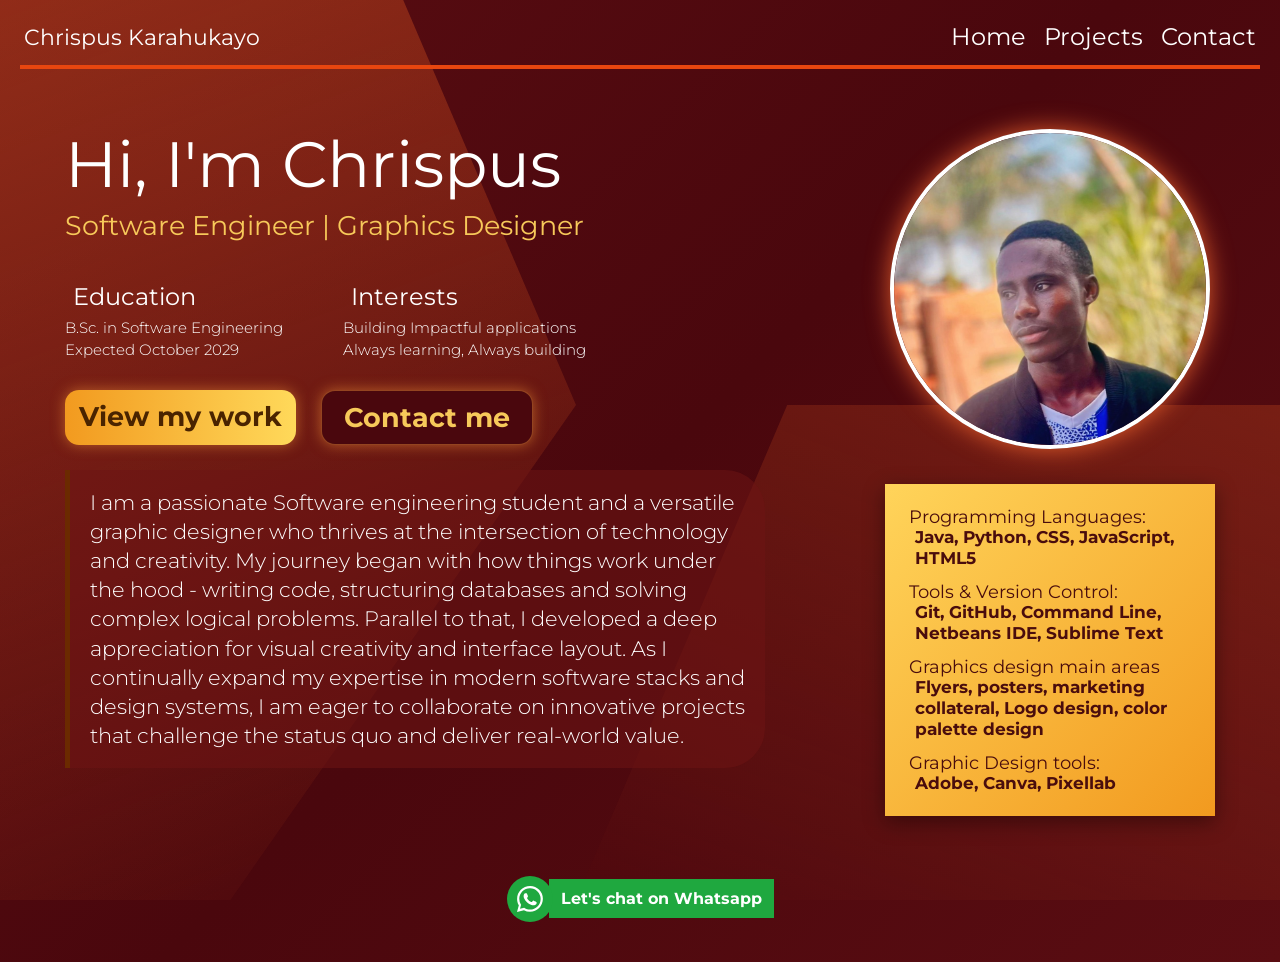
==== index.html @ cbf7b8e7 "Initial portfolio website" ====
<!DOCTYPE html>
<html lang="en">
<head>
  <meta charset="UTF-8">
  <meta name="viewport" content="width=device-width, initial-scale=1.0">
  <title>Chrispus Karahukayo | Portfolio</title>
  <link rel="preconnect" href="https://fonts.googleapis.com">
  <link href="https://fonts.googleapis.com/css2?family=Montserrat:wght@300;400;500;700&display=swap" rel="stylesheet">
  <link rel="stylesheet" href="style.css">
</head>
<body>

  <header class="navbar">
    <div class="logo">Chrispus Karahukayo</div>
    <nav>
      <a href="index.html">Home</a>
      <a href="projects.html">Projects</a>
      <a href="#contact">Contact</a>
    </nav>
  </header>

  <main class="hero">
    <section class="hero-left">
      <h1>Hi, I'm Chrispus</h1>
      <h2>Software Engineer | Graphics Designer</h2>

      <div class="info-row">
        <div class="info">
          <h3><span class="icon"></span> Education</h3>
          <p>B.Sc. in Software Engineering<br>Expected October 2029</p>
        </div>
        <div class="info">
          <h3><span class="icon"></span> Interests</h3>
          <p>Building Impactful applications<br>Always learning, Always building</p>
        </div>
      </div>

      <div class="buttons">
        <a href="projects.html" class="btn btn-gold">View my work</a>
        <a href="#contact" class="btn btn-dark">Contact me</a>
      </div>

      <div class="about">
        <p>
          I am a passionate Software engineering student and a versatile graphic
          designer who thrives at the intersection of technology and creativity.
          My journey began with how things work under the hood - writing code,
          structuring databases and solving complex logical problems. Parallel to
          that, I developed a deep appreciation for visual creativity and
          interface layout. As I continually expand my expertise in modern
          software stacks and design systems, I am eager to collaborate on
          innovative projects that challenge the status quo and deliver
          real-world value.
        </p>
      </div>
    </section>

    <aside class="hero-right">
      <img src="profilePic.jpg" alt="Chrispus Karahukayo" class="profile-pic">

      <div class="skills-card">
        <h4>Programming Languages:</h4>
        <p>Java, Python, CSS, JavaScript, HTML5</p>

        <h4>Tools &amp; Version Control:</h4>
        <p>Git, GitHub, Command Line, Netbeans IDE, Sublime Text</p>

        <h4>Graphics design main areas</h4>
        <p>Flyers, posters, marketing collateral, Logo design, color palette design</p>

        <h4>Graphic Design tools:</h4>
        <p>Adobe, Canva, Pixellab</p>
      </div>
    </aside>
  </main>

  <footer id="contact" class="footer">
    <!-- Replace 2567XXXXXXXX with your number: country code + number, no +, no spaces, no leading 0 -->
    <a class="whatsapp"
       href="https://wa.me/256708067861?text=Hello%20Chrispus%2C%20I%20saw%20your%20portfolio."
       target="_blank" rel="noopener">
      <span class="wa-icon">
        <svg viewBox="0 0 24 24" width="26" height="26" fill="#fff" aria-hidden="true">
          <path d="M20.5 3.5A11.8 11.8 0 0 0 12 0C5.4 0 .1 5.3.1 11.9c0 2.1.5 4.1 1.6 5.9L0 24l6.4-1.7a11.9 11.9 0 0 0 5.6 1.4c6.6 0 11.9-5.3 11.9-11.9 0-3.2-1.2-6.200-3.4-8.300zM12 21.700c-1.800 0-3.500-.5-5-1.400l-.4-.2-3.800 1 1-3.700-.2-.4a9.800 9.800 0 0 1-1.500-5.200C2.100 6.500 6.600 2.100 12 2.100c2.600 0 5.100 1 6.900 2.900a9.700 9.700 0 0 1 2.900 6.900c0 5.400-4.400 9.800-9.800 9.800zm5.400-7.300c-.3-.1-1.700-.8-2-.9-.3-.1-.5-.1-.7.100-.2.300-.8.900-.9 1.100-.2.200-.3.200-.6.100-.3-.1-1.200-.4-2.300-1.400-.8-.8-1.400-1.700-1.600-2-.2-.3 0-.4.100-.6l.4-.5c.1-.2.200-.3.300-.5.100-.2 0-.4 0-.5l-.9-2.200c-.2-.6-.5-.5-.7-.5h-.6c-.2 0-.5.100-.8.400-.3.300-1 1-1 2.500s1.100 2.900 1.200 3.100c.1.200 2.100 3.200 5.100 4.500.7.3 1.300.5 1.700.6.700.2 1.400.2 1.900.1.600-.1 1.700-.7 2-1.400.2-.7.2-1.300.2-1.400-.1-.1-.3-.2-.6-.3z"/>
        </svg>
      </span>
      <span class="wa-text">Let's chat on Whatsapp</span>
    </a>
  </footer>

</body>
</html>
---- style.css ----
* {
  margin: 0;
  padding: 0;
  box-sizing: border-box;
}

body {
  font-family: 'Montserrat', sans-serif;
  color: #fff;
  min-height: 100vh;
  background: linear-gradient(135deg, #5a0d12 0%, #4a070d 50%, #5a0d12 100%);
  position: relative;
  overflow-x: hidden;
}

/* Background hexagon shapes */
body::before,
body::after {
  content: "";
  position: fixed;
  z-index: -1;
  pointer-events: none;
}
body::before {
  top: 0; left: 0;
  width: 45%; height: 100%;
  background: linear-gradient(160deg, rgba(190, 70, 30, 0.55), rgba(90, 13, 18, 0));
  clip-path: polygon(0 0, 70% 0, 100% 45%, 40% 100%, 0 100%);
}
body::after {
  bottom: 0; right: 0;
  width: 55%; height: 55%;
  background: linear-gradient(200deg, rgba(190, 70, 30, 0.35), rgba(90, 13, 18, 0));
  clip-path: polygon(30% 0, 100% 0, 100% 100%, 0 100%);
}

/* ---------- Navbar ---------- */
.navbar {
  display: flex;
  justify-content: space-between;
  align-items: center;
  margin: 0 20px;
  padding: 22px 4px 14px;
  border-bottom: 4px solid #e8460f;
}
.logo {
  font-size: 1.4rem;
  font-weight: 400;
}
.navbar nav a {
  color: #fff;
  text-decoration: none;
  font-size: 1.5rem;
  margin-left: 14px;
  transition: color 0.2s;
}
.navbar nav a:hover {
  color: #ffd45a;
}

/* ---------- Hero ---------- */
.hero {
  display: flex;
  justify-content: space-between;
  gap: 40px;
  padding: 60px 50px 30px;
  max-width: 1250px;
  margin: 0 auto;
}
.hero-left {
  flex: 1;
  max-width: 700px;
}
.hero-left h1 {
  font-size: 4rem;
  font-weight: 400;
  line-height: 1.1;
}
.hero-left h2 {
  font-size: 1.7rem;
  font-weight: 400;
  color: #f7c95a;
  margin: 10px 0 40px;
}

.info-row {
  display: flex;
  gap: 60px;
  margin-bottom: 30px;
}
.info h3 {
  font-size: 1.5rem;
  font-weight: 400;
  display: flex;
  align-items: center;
  gap: 8px;
}
.info .icon { font-size: 1.6rem; }
.info p {
  font-size: 0.95rem;
  font-weight: 300;
  line-height: 1.4;
  margin-top: 6px;
}

/* Buttons */
.buttons {
  display: flex;
  gap: 25px;
  margin-bottom: 25px;
}
.btn {
  text-decoration: none;
  font-weight: 700;
  font-size: 1.7rem;
  padding: 10px 14px;
  border-radius: 14px;
  box-shadow: 0 0 14px rgba(255, 160, 60, 0.5);
  transition: transform 0.2s, box-shadow 0.2s;
}
.btn:hover {
  transform: translateY(-3px);
  box-shadow: 0 0 22px rgba(255, 180, 70, 0.9);
}
.btn-gold {
  background: linear-gradient(90deg, #f29a1f, #ffd95a);
  color: #4a2400;
}
.btn-dark {
  background: #4a070d;
  color: #f7c95a;
  padding: 10px 22px;
  border: 1px solid rgba(255, 160, 60, 0.4);
}

/* About box */
.about {
  background: rgba(110, 20, 20, 0.55);
  border-left: 5px solid #6b2a00;
  border-radius: 0 40px 40px 0;
  padding: 18px 20px 18px 20px;
}
.about p {
  font-size: 1.3rem;
  font-weight: 300;
  line-height: 1.4;
}

/* ---------- Right column ---------- */
.hero-right {
  width: 330px;
  display: flex;
  flex-direction: column;
  align-items: center;
  gap: 35px;
}
.profile-pic {
  width: 320px;
  height: 320px;
  object-fit: cover;
  border-radius: 50%;
  border: 4px solid #fff;
  box-shadow: 0 0 25px rgba(255, 110, 50, 0.8);
}

.skills-card {
  width: 100%;
  background: linear-gradient(135deg, #ffd45a, #f29a1f);
  color: #4a0d0d;
  padding: 22px 24px;
  box-shadow: 0 6px 20px rgba(0, 0, 0, 0.4);
}
.skills-card h4 {
  font-size: 1.1rem;
  font-weight: 400;
  margin-top: 12px;
}
.skills-card h4:first-child { margin-top: 0; }
.skills-card p {
  font-size: 1.05rem;
  font-weight: 700;
  line-height: 1.25;
  padding-left: 6px;
}

/* ---------- WhatsApp button ---------- */
.footer {
  display: flex;
  justify-content: center;
  padding: 30px 0 40px;
}
.whatsapp {
  display: flex;
  align-items: center;
  text-decoration: none;
  transition: transform 0.2s;
}
.whatsapp:hover { transform: scale(1.06); }
.wa-icon {
  width: 46px;
  height: 46px;
  background: #1fa83f;
  border-radius: 50%;
  display: flex;
  align-items: center;
  justify-content: center;
  z-index: 1;
}
.wa-text {
  background: #1fa83f;
  color: #fff;
  font-weight: 700;
  font-size: 1rem;
  padding: 10px 12px;
  margin-left: -4px;
}

/* ---------- Responsive ---------- */
@media (max-width: 950px) {
  .hero {
    flex-direction: column-reverse;
    align-items: center;
    padding: 40px 24px 20px;
  }
  .hero-right { width: 100%; max-width: 360px; }
  .hero-left h1 { font-size: 2.8rem; }
  .hero-left h2 { font-size: 1.3rem; }
  .about p { font-size: 1.05rem; }
}
@media (max-width: 600px) {
  .navbar { flex-direction: column; gap: 10px; }
  .navbar nav a { font-size: 1.2rem; margin: 0 8px; }
  .info-row { flex-direction: column; gap: 20px; }
  .buttons { flex-wrap: wrap; }
  .btn { font-size: 1.3rem; }
}

/* ---------- My work page ---------- */
.work {
  max-width: 1250px;
  margin: 0 auto;
  padding: 45px 50px 20px;
  text-align: center;
}
.work-title {
  display: inline-block;
  font-size: 2.6rem;
  font-weight: 700;
  color: #5a2a00;
  background: linear-gradient(90deg, #f29a1f, #ffd95a);
  padding: 8px 45px;
  border-radius: 20px;
  margin-bottom: 70px;
}

.project-grid {
  display: grid;
  grid-template-columns: repeat(auto-fill, minmax(290px, 1fr));
  gap: 40px;
  text-align: left;
}

.card {
  display: flex;
  flex-direction: column;
  border-radius: 0 0 18px 18px;
  overflow: hidden;
  box-shadow: 0 8px 22px rgba(0, 0, 0, 0.4);
  transition: transform 0.25s;
}
.card:hover { transform: translateY(-6px); }

.card img,
.photo-placeholder {
  width: 100%;
  height: 170px;
  object-fit: cover;
  background: #777;
  display: flex;
  align-items: center;
  justify-content: center;
  color: #ddd;
  font-size: 2rem;
  font-weight: 700;
}

.card h3 {
  background: #fff;
  color: #6b6560;
  font-size: 1.6rem;
  font-weight: 700;
  text-align: center;
  padding: 4px 10px;
}

.card-body {
  flex: 1;
  display: flex;
  flex-direction: column;
  justify-content: space-between;
  background: linear-gradient(135deg, #f29a1f, #b97a22);
  color: #5a2a00;
  padding: 16px 22px 12px;
}
.card-body p {
  font-size: 1rem;
  line-height: 1.35;
  margin-bottom: 14px;
}
.card-body a {
  align-self: center;
  color: #4a1a00;
  font-size: 1.6rem;
  font-weight: 700;
  text-decoration: none;
}
.card-body a:hover { text-decoration: underline; }

.btn-more {
  margin-top: 50px;
  font-family: inherit;
  font-size: 1.2rem;
  font-weight: 700;
  color: #4a1a00;
  background: linear-gradient(90deg, #f29a1f, #ffd95a);
  border: none;
  padding: 12px 22px;
  cursor: pointer;
  transition: transform 0.2s;
}
.btn-more:hover { transform: scale(1.05); }

@media (max-width: 600px) {
  .work { padding: 30px 20px; }
  .work-title { font-size: 2rem; margin-bottom: 40px; }
}

.work-intro {
  max-width: 750px;
  margin: -35px auto 55px;
  font-size: 1.2rem;
  font-weight: 300;
  line-height: 1.5;
  color: #fff;
  background: rgba(110, 20, 20, 0.55);
  border-left: 5px solid #f7c95a;
  border-radius: 0 30px 30px 0;
  padding: 16px 24px;
  text-align: left;
}
.work-intro strong {
  color: #f7c95a;
  font-weight: 700;
}

@media (max-width: 600px) {
  .work-intro { font-size: 1rem; margin: -15px auto 35px; }
}
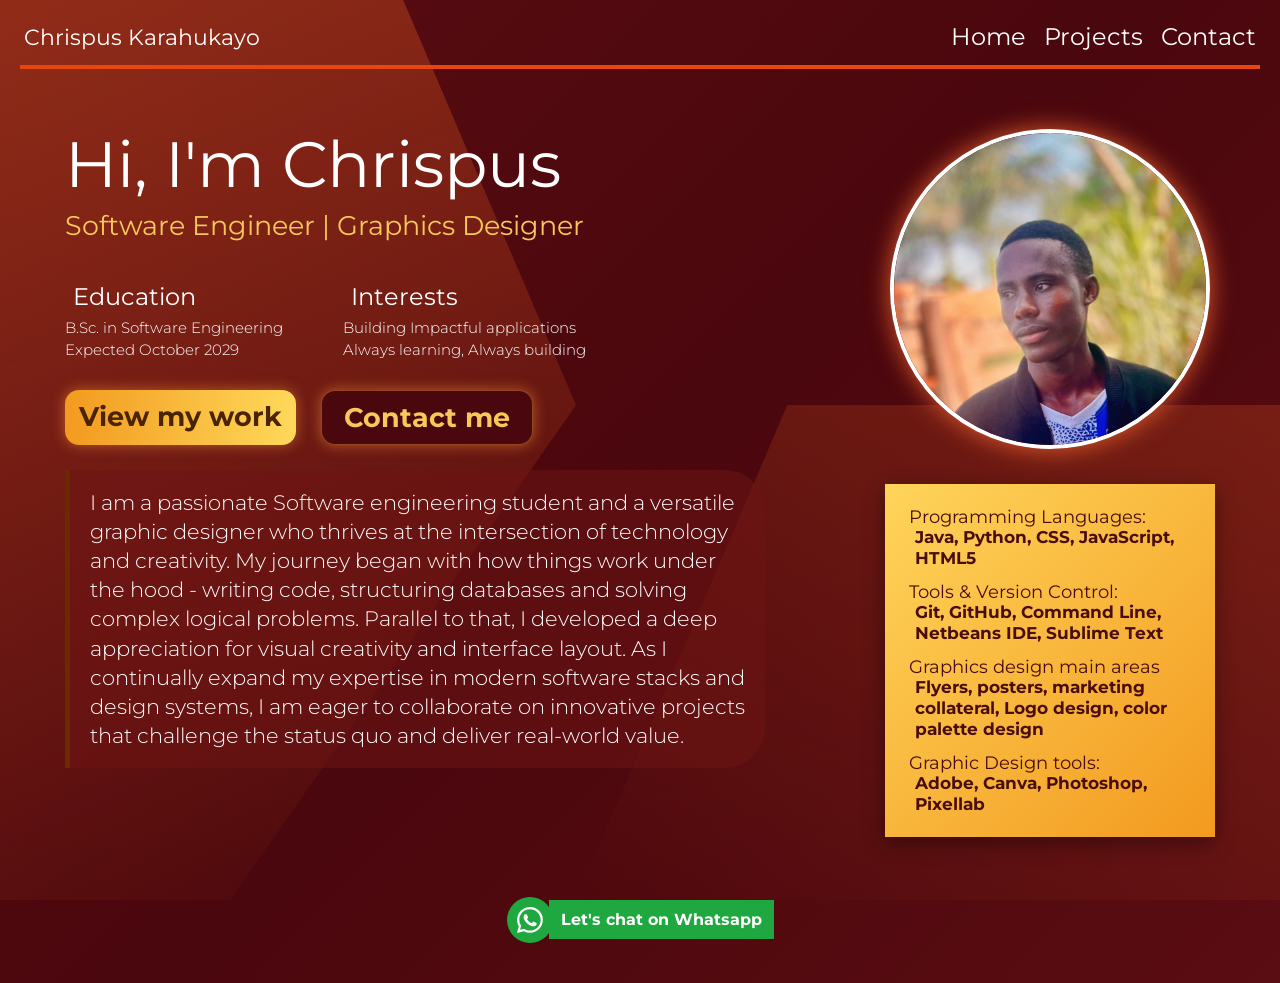
==== commit f3a7c8d0: "Updated on my tools" ====
--- a/index.html
+++ b/index.html
@@ -1,12 +1,19 @@
 <!DOCTYPE html>
 <html lang="en">
 <head>
+
   <meta charset="UTF-8">
   <meta name="viewport" content="width=device-width, initial-scale=1.0">
   <title>Chrispus Karahukayo | Portfolio</title>
+
+  <link rel="icon" type="image/png" href="C:\Users\AHSAN\Documents\portfolio\images/faviconn.png">
+
   <link rel="preconnect" href="https://fonts.googleapis.com">
   <link href="https://fonts.googleapis.com/css2?family=Montserrat:wght@300;400;500;700&display=swap" rel="stylesheet">
   <link rel="stylesheet" href="style.css">
+
+  <link rel="icon" type="images/png" href="logo.png">
+
 </head>
 <body>
 
@@ -69,7 +76,7 @@
         <p>Flyers, posters, marketing collateral, Logo design, color palette design</p>
 
         <h4>Graphic Design tools:</h4>
-        <p>Adobe, Canva, Pixellab</p>
+        <p>Adobe, Canva, Photoshop, Pixellab</p>
       </div>
     </aside>
   </main>
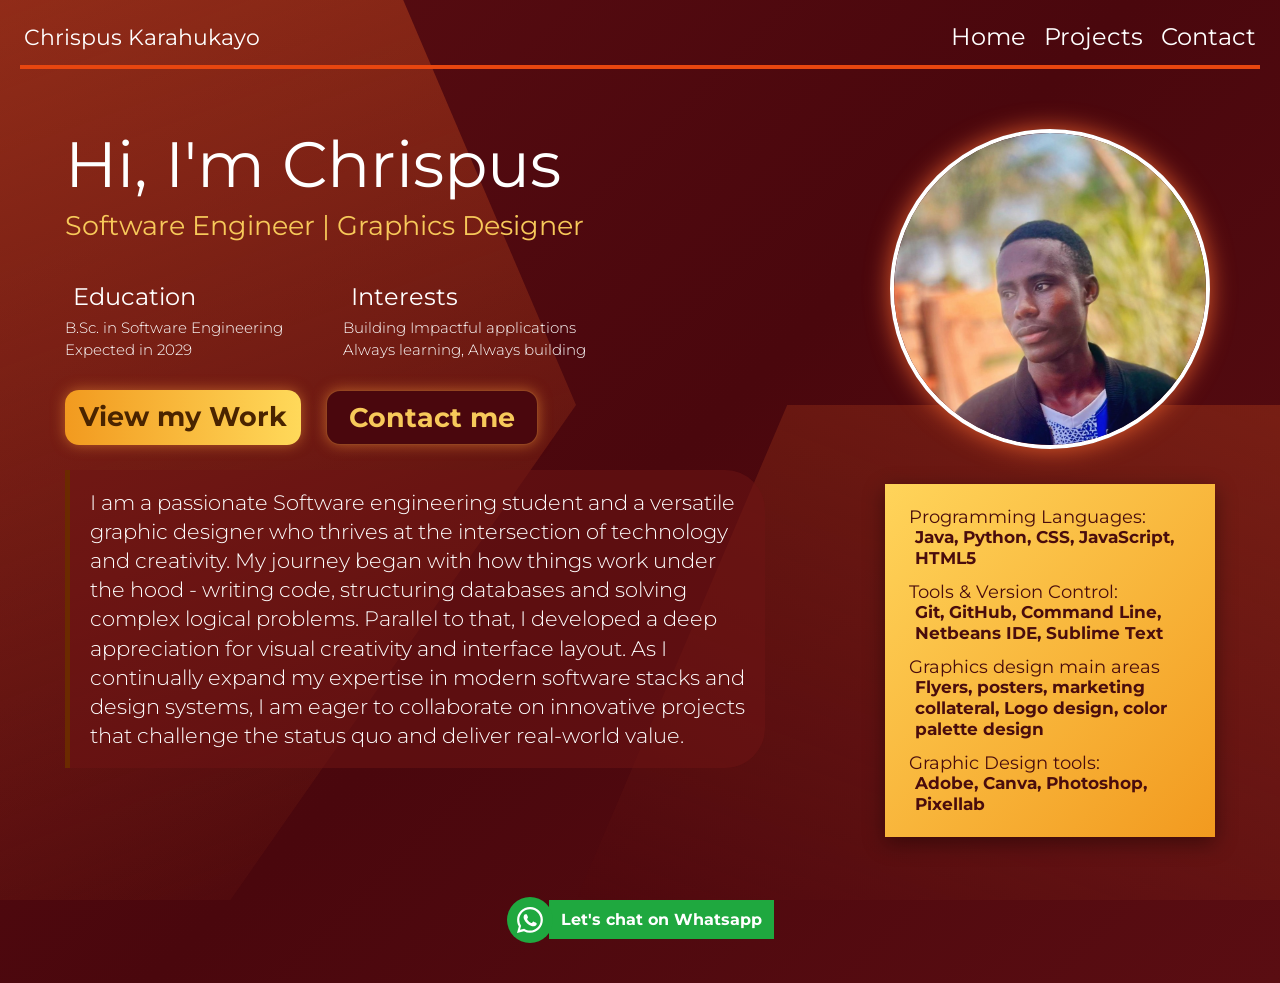
==== commit eb462bc7: "Edited some fields in the portfolio" ====
--- a/index.html
+++ b/index.html
@@ -34,7 +34,7 @@
       <div class="info-row">
         <div class="info">
           <h3><span class="icon"></span> Education</h3>
-          <p>B.Sc. in Software Engineering<br>Expected October 2029</p>
+          <p>B.Sc. in Software Engineering<br>Expected in 2029</p>
         </div>
         <div class="info">
           <h3><span class="icon"></span> Interests</h3>
@@ -43,7 +43,7 @@
       </div>
 
       <div class="buttons">
-        <a href="projects.html" class="btn btn-gold">View my work</a>
+        <a href="projects.html" class="btn btn-gold">View my Work</a>
         <a href="#contact" class="btn btn-dark">Contact me</a>
       </div>
 
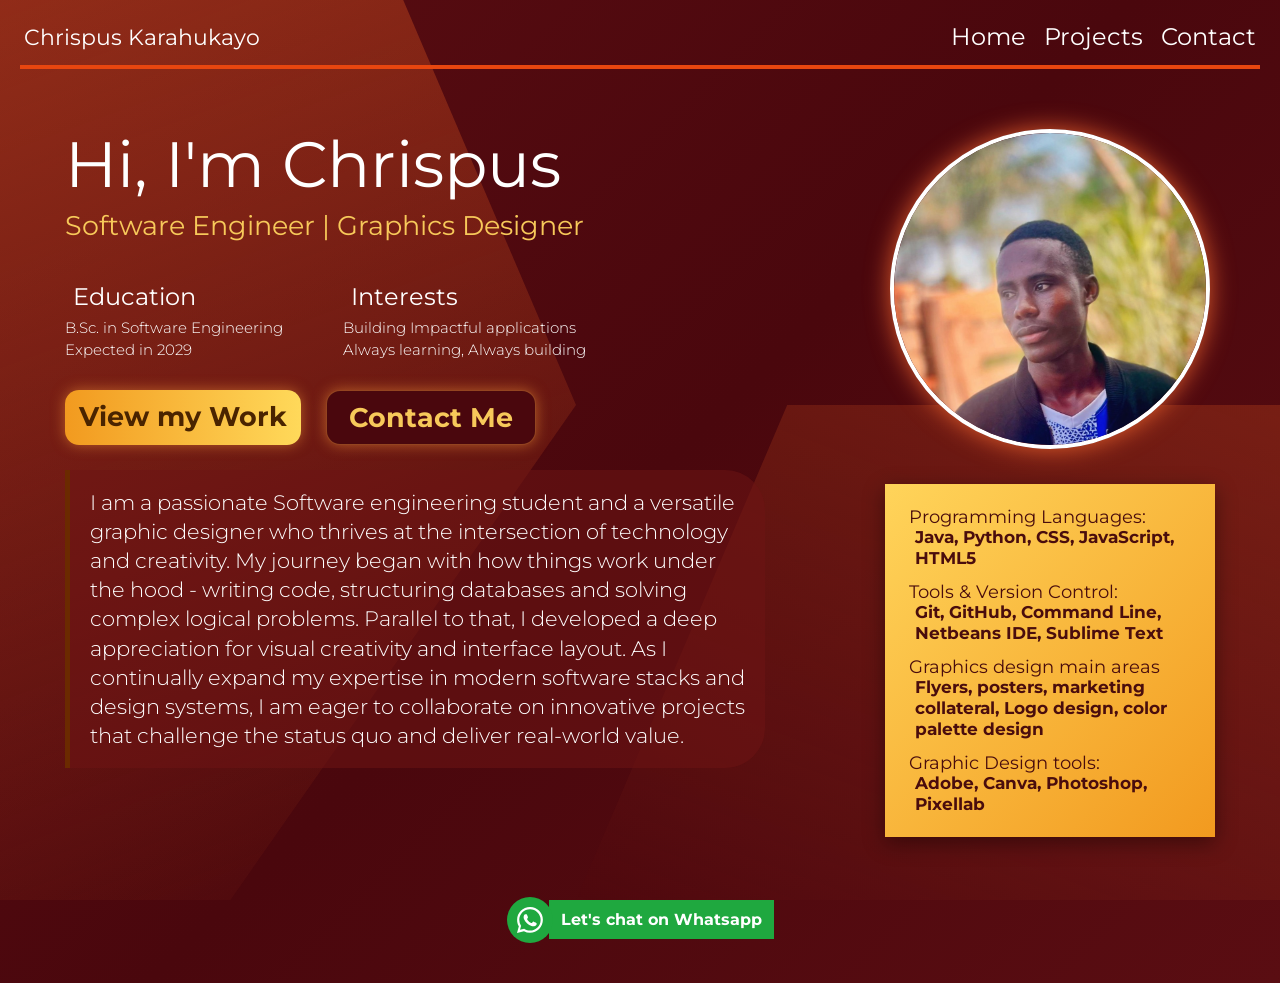
==== commit c34a38fe: "Made some changes" ====
--- a/index.html
+++ b/index.html
@@ -44,7 +44,7 @@
 
       <div class="buttons">
         <a href="projects.html" class="btn btn-gold">View my Work</a>
-        <a href="#contact" class="btn btn-dark">Contact me</a>
+        <a href="#contact" class="btn btn-dark">Contact Me</a>
       </div>
 
       <div class="about">
